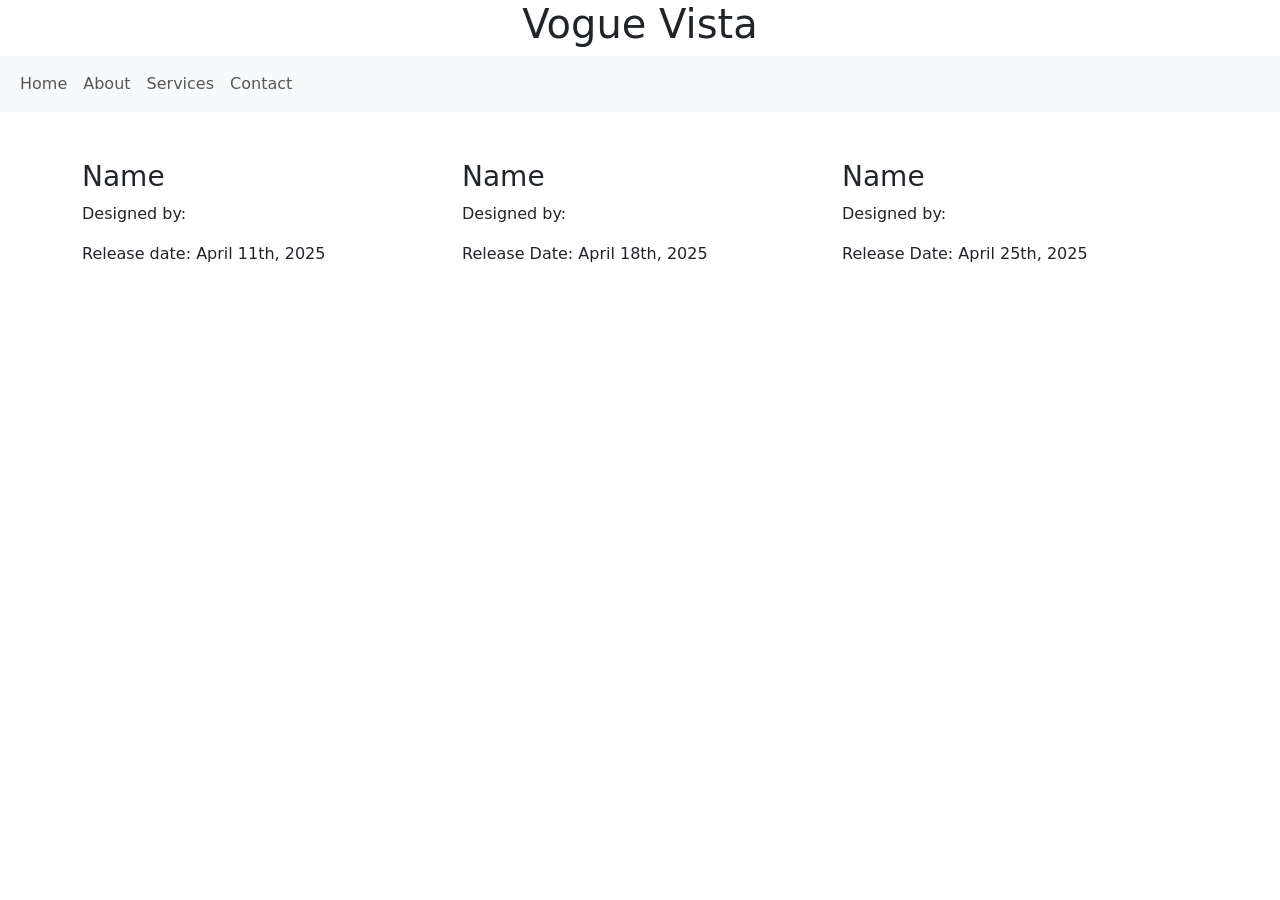
==== index.html @ 1a29b9b0 "Add files via upload" ====
<!DOCTYPE html>
<html>
        
        <title>Vogue Vista: Fashion Designer Store</title>
        <meta charset="utf-8">
        <meta name="viewport" content="width=device-width, initial-scale=1">
        <link href="https://cdn.jsdelivr.net/npm/bootstrap@5.3.3/dist/css/bootstrap.min.css" rel="stylesheet">
        <script src="https://cdn.jsdelivr.net/npm/bootstrap@5.3.3/dist/js/bootstrap.bundle.min.js"></script>
    </head>
    <body>

        <h1 align="center" class = "title"> Vogue Vista</h1>

        <nav class="navbar navbar-expand-sm bg-light">

            <div class="container-fluid">
              <!-- navbar linking to different html files  -->
              <ul class="navbar-nav">
                <li class="nav-item">
                  <a class="nav-link" href="index.html">Home</a>
                </li>
                <li class="nav-item">
                  <a class="nav-link" href="about.html">About</a>
                </li>
                <li class="nav-item">
                  <a class="nav-link" href="services.html">Services</a>
                </li>
                <li class="nav-item">
                    <a class="nav-link" href="contact.html">Contact</a>
                  </li>
              </ul>
            </div>

          </nav>

         <!-- <p> Lastest New Drops: </p> -->

    
          <div class="container mt-5"> <!--medium devices - screen width equal to or greater than 768px-->
            <div class="row">
                <!--column #1-->
              <div class="col-sm-4"> <!--small devices - screen width equal to or greater than 576px-->
                <h3>Name</h3>
                <!--img src="https://cdn11.bigcommerce.com/s-154ncqg253/images/stencil/480x660/products/7905/33794/V8814_07__69815__46521.1702328347.jpg?c=1" alt="Dress #1">-->
                <p>Designed by: </p>
                <p>Release date: April 11th, 2025</p>
        
              </div>
                 <!--column #2-->
              <div class="col-sm-4"> <!--small devices - screen width equal to or greater than 576px-->
                <h3>Name</h3>
                <p>Designed by: </p>
                <p>Release Date: April 18th, 2025 </p>
              </div>
                 <!--column #3-->
              <div class="col-sm-4">
                <h3>Name</h3>        
                <p>Designed by: </p>
                <p>Release Date: April 25th, 2025</p>
              </div>
            </div>
          </div>
    
    </body>
    </html>
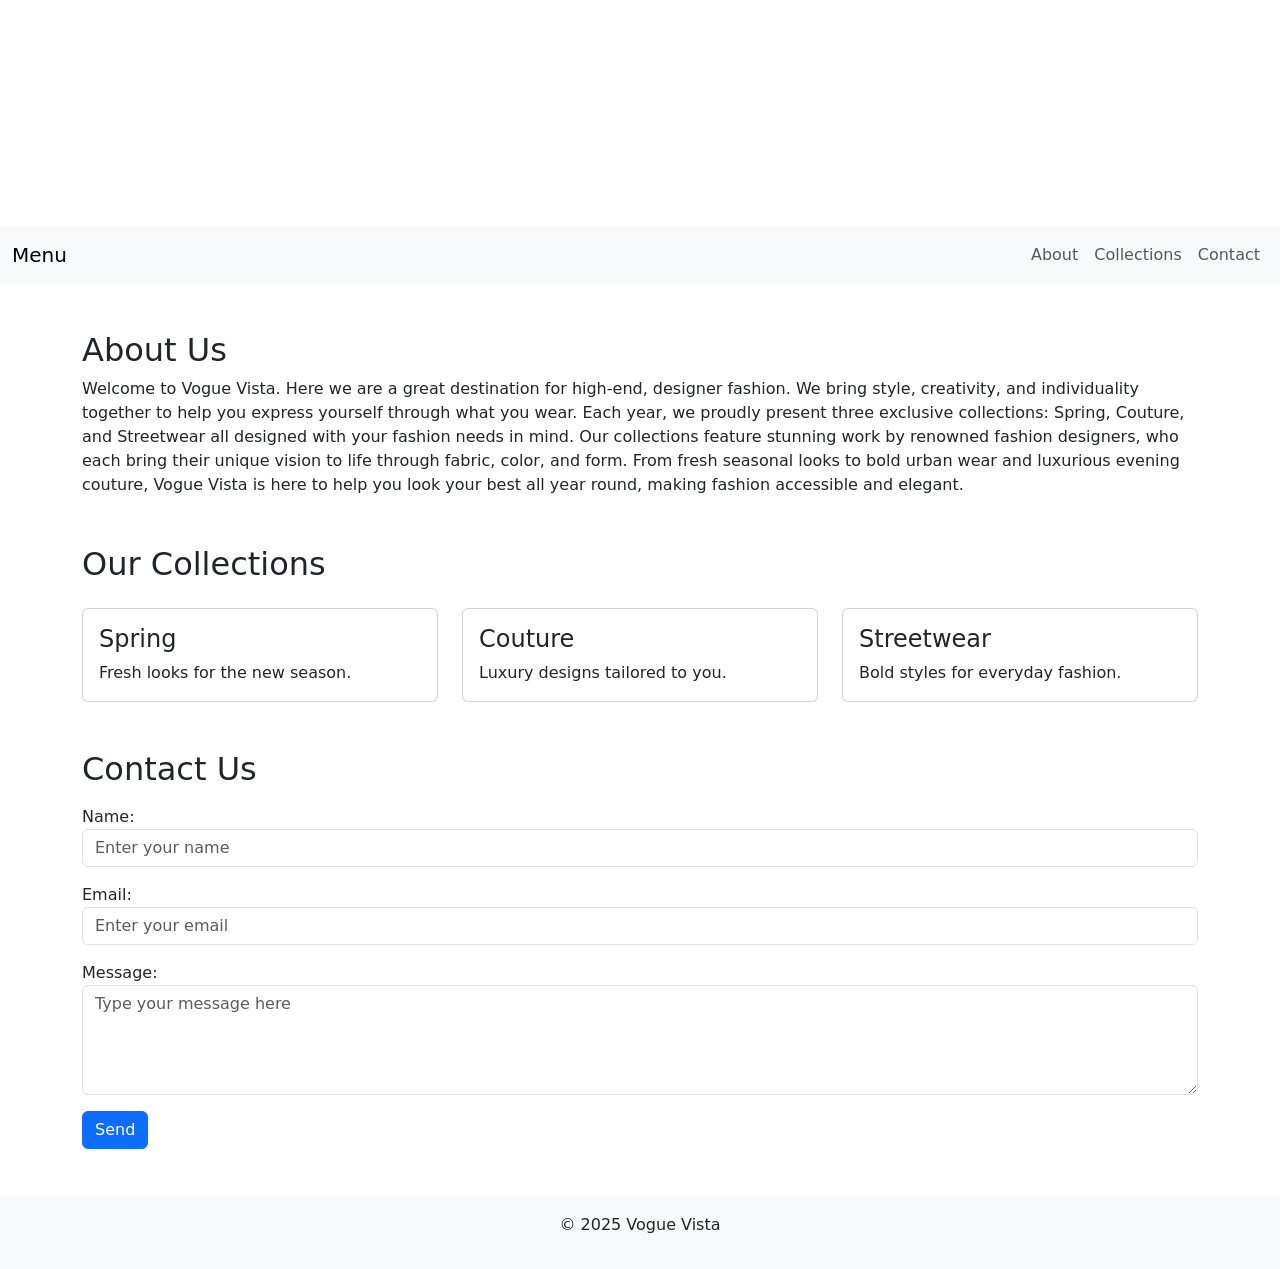
==== commit 63eb8cb4: "Add files via upload" ====
--- a/index.html
+++ b/index.html
@@ -1,65 +1,116 @@
+<!--format(Ctrl+Shift+I)-->
 <!DOCTYPE html>
-<html>
+<html lang="en">
+<head>
+  <title>Vogue Vista</title>
+  <meta charset="utf-8">
+  <meta name="viewport" content="width=device-width, initial-scale=1">
+  <!-- bootstrap CSS -->
+  <link href="https://cdn.jsdelivr.net/npm/bootstrap@5.3.0/dist/css/bootstrap.min.css" rel="stylesheet">
+</head>
+<body>
+
+<!-- business name (starter screen) -->
+<div class="container-fluid text-white text-center p-5" style="background-image: url('https://static.vecteezy.com/system/resources/thumbnails/037/236/239/small_2x/ai-generated-fashion-store-advertisment-background-with-copy-space-free-photo.jpg'); background-size: cover; background-position: center;">
+  <h1 class="display-3">Vogue Vista</h1>
+  <p class="lead">Designer Fashion with Vision</p>
+</div>
+
+<!-- navbar (from W3Schools) -->
+<nav class="navbar navbar-expand-sm bg-light navbar-light">
+  <div class="container-fluid">
+    <a class="navbar-brand" href="#">Menu</a>
+    <button class="navbar-toggler" type="button" data-bs-toggle="collapse" data-bs-target="#navbarNav">
+      <span class="navbar-toggler-icon"></span>
+    </button>
+    <div class="collapse navbar-collapse" id="navbarNav">
+      <ul class="navbar-nav ms-auto">
+        <li class="nav-item"><a class="nav-link" href="#about">About</a></li>
+        <li class="nav-item"><a class="nav-link" href="#collections">Collections</a></li>
+        <li class="nav-item"><a class="nav-link" href="#contact">Contact</a></li>
+      </ul>
+    </div>
+  </div>
+</nav>
+
+<!-- about section -->
+<div class="container mt-5" id="about"> <!--medium devices - screen width equal to or greater than 768px-->
+  <h2>About Us</h2>
+  <p>Welcome to Vogue Vista. Here we are a great destination for high-end, designer fashion. We bring style, creativity, and individuality together to help you express yourself through what you wear.
+    Each year, we proudly present three exclusive collections: Spring, Couture, and Streetwear all designed with your fashion needs in mind. Our collections feature stunning work by renowned fashion designers, who each bring their unique vision to life through fabric, color, and form.
+    From fresh seasonal looks to bold urban wear and luxurious evening couture, Vogue Vista is here to help you look your best all year round, making fashion accessible and elegant.</p>
+</div>
+
+<!-- collection selction with cards -->
+<div class="container mt-5" id="collections">
+  <h2>Our Collections</h2>
+  <div class="row">
+
+<!--shows products and use of bootstrap grid + cards-->
+
+    <!-- card #1 -->
+    <div class="col-sm-4 mt-3">
+      <div class="card">
         
-        <title>Vogue Vista: Fashion Designer Store</title>
-        <meta charset="utf-8">
-        <meta name="viewport" content="width=device-width, initial-scale=1">
-        <link href="https://cdn.jsdelivr.net/npm/bootstrap@5.3.3/dist/css/bootstrap.min.css" rel="stylesheet">
-        <script src="https://cdn.jsdelivr.net/npm/bootstrap@5.3.3/dist/js/bootstrap.bundle.min.js"></script>
-    </head>
-    <body>
+        <div class="card-body">
+          <h4 class="card-title">Spring</h4>
+          <p class="card-text">Fresh looks for the new season.</p>
+        </div>
+      </div>
+    </div>
 
-        <h1 align="center" class = "title"> Vogue Vista</h1>
+    <!-- card #2 -->
+    <div class="col-sm-4 mt-3">
+      <div class="card">
+        
+        <div class="card-body">
+          <h4 class="card-title">Couture</h4>
+          <p class="card-text">Luxury designs tailored to you.</p>
+        </div>
+      </div>
+    </div>
 
-        <nav class="navbar navbar-expand-sm bg-light">
+    <!-- card #3 -->
+    <div class="col-sm-4 mt-3">
+      <div class="card">
+         
+        <div class="card-body">
+          <h4 class="card-title">Streetwear</h4>
+          <p class="card-text">Bold styles for everyday fashion.</p>
+        </div>
+      </div>
+    </div>
+  </div>
+</div>
 
-            <div class="container-fluid">
-              <!-- navbar linking to different html files  -->
-              <ul class="navbar-nav">
-                <li class="nav-item">
-                  <a class="nav-link" href="index.html">Home</a>
-                </li>
-                <li class="nav-item">
-                  <a class="nav-link" href="about.html">About</a>
-                </li>
-                <li class="nav-item">
-                  <a class="nav-link" href="services.html">Services</a>
-                </li>
-                <li class="nav-item">
-                    <a class="nav-link" href="contact.html">Contact</a>
-                  </li>
-              </ul>
-            </div>
+<!-- contact form (from W3Schools Form Tutorial)-->
+<div class="container mt-5 mb-5" id="contact">
+  <h2>Contact Us</h2>
+  <form>
+    <div class="mb-3 mt-3">
+      <label for="name">Name:</label>
+      <input type="text" class="form-control" id="name" placeholder="Enter your name" required>
+    </div>
+    <div class="mb-3">
+      <label for="email">Email:</label>
+      <input type="email" class="form-control" id="email" placeholder="Enter your email" required>
+    </div>
+    <div class="mb-3">
+      <label for="message">Message:</label>
+      <textarea class="form-control" id="message" rows="4" placeholder="Type your message here" required></textarea>
+    </div>
+    <button type="submit" class="btn btn-primary">Send</button>
+  </form>
+</div>
 
-          </nav>
+<!-- FOOTER (Optional: Simple Bootstrap text center) -->
+<div class="container-fluid bg-light text-center p-3">
+  <p>&copy; 2025 Vogue Vista</p>
+</div>
 
-         <!-- <p> Lastest New Drops: </p> -->
+<!-- Bootstrap JS Bundle (from W3Schools) -->
+<script src="https://cdn.jsdelivr.net/npm/bootstrap@5.3.0/dist/js/bootstrap.bundle.min.js"></script>
 
-    
-          <div class="container mt-5"> <!--medium devices - screen width equal to or greater than 768px-->
-            <div class="row">
-                <!--column #1-->
-              <div class="col-sm-4"> <!--small devices - screen width equal to or greater than 576px-->
-                <h3>Name</h3>
-                <!--img src="https://cdn11.bigcommerce.com/s-154ncqg253/images/stencil/480x660/products/7905/33794/V8814_07__69815__46521.1702328347.jpg?c=1" alt="Dress #1">-->
-                <p>Designed by: </p>
-                <p>Release date: April 11th, 2025</p>
-        
-              </div>
-                 <!--column #2-->
-              <div class="col-sm-4"> <!--small devices - screen width equal to or greater than 576px-->
-                <h3>Name</h3>
-                <p>Designed by: </p>
-                <p>Release Date: April 18th, 2025 </p>
-              </div>
-                 <!--column #3-->
-              <div class="col-sm-4">
-                <h3>Name</h3>        
-                <p>Designed by: </p>
-                <p>Release Date: April 25th, 2025</p>
-              </div>
-            </div>
-          </div>
-    
-    </body>
-    </html>+</body>
+</html>
+
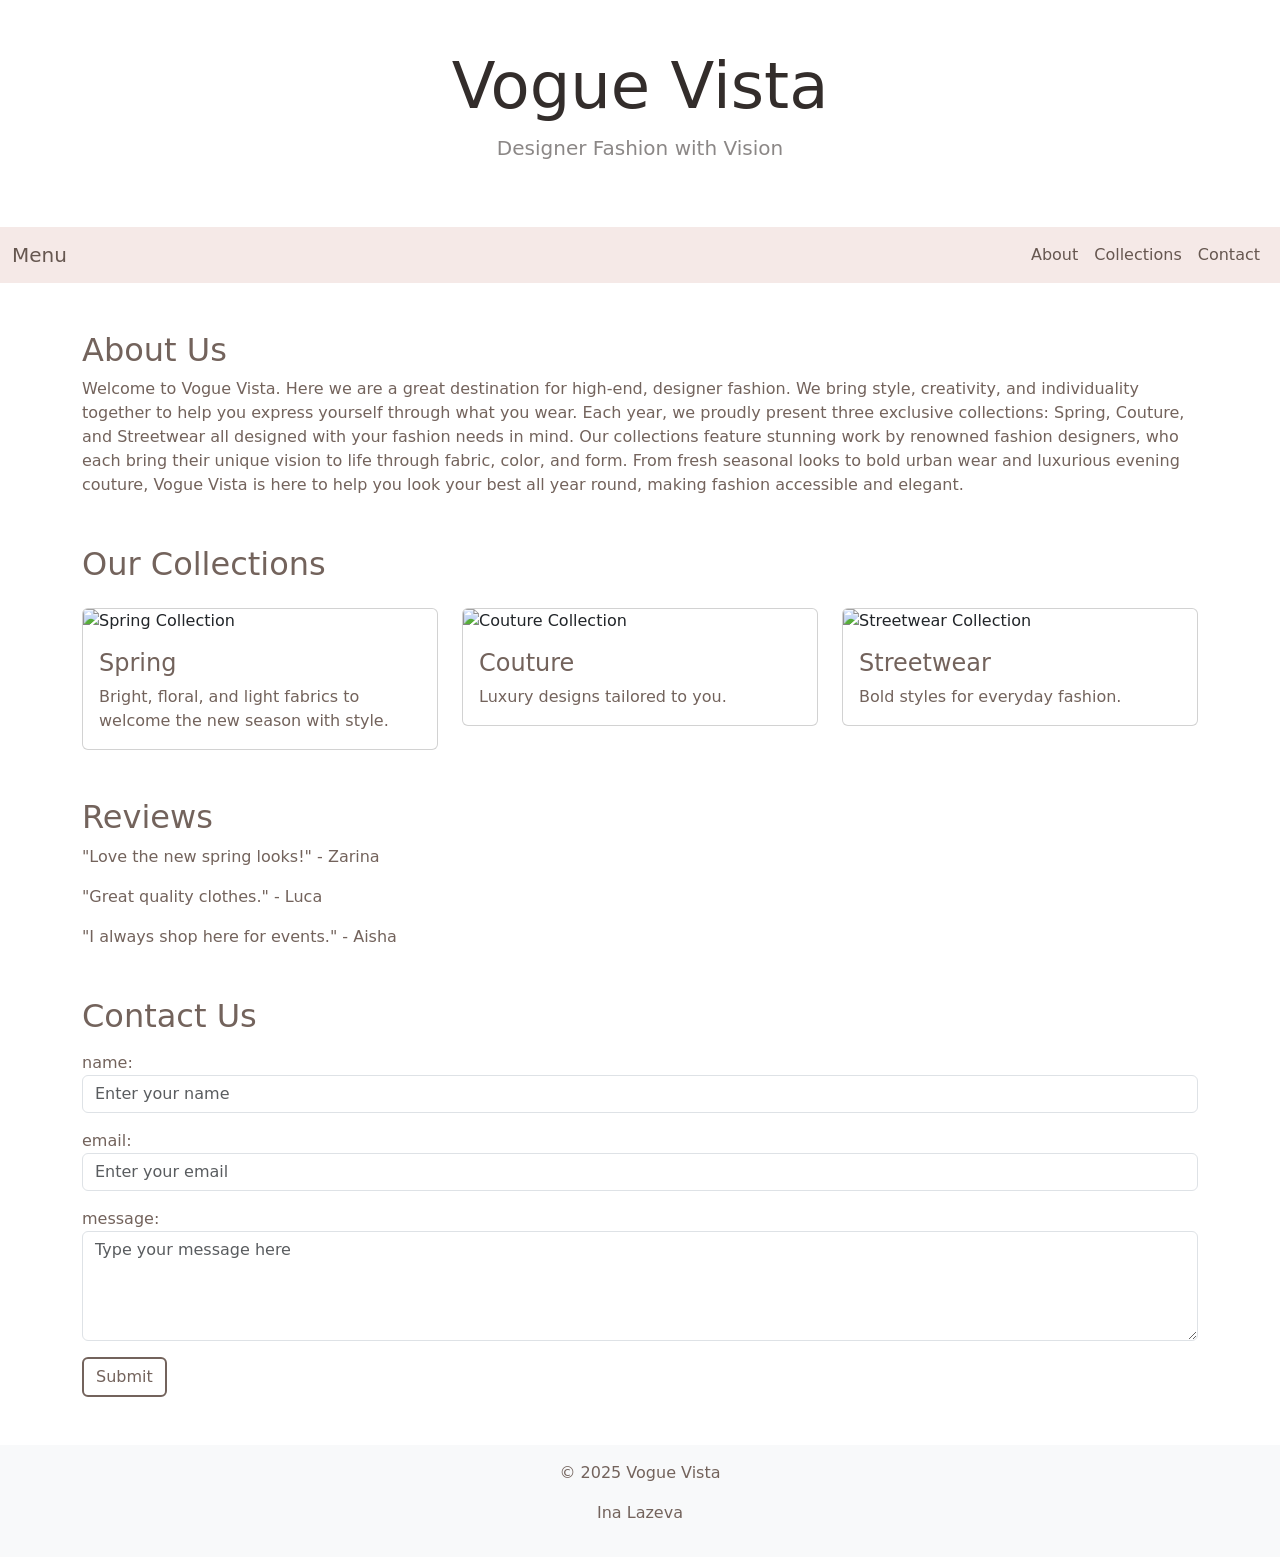
==== commit b7e16702: "Add files via upload" ====
--- a/index.html
+++ b/index.html
@@ -1,114 +1,152 @@
-<!--format(Ctrl+Shift+I)-->
+<!--Name: Ina Lazeva
+    Date: May 1, 2025
+    Assignment: Small Business Bootstrap Website Project
+    Extra: an addition of a section with reviews 
+    --> 
 <!DOCTYPE html>
 <html lang="en">
 <head>
   <title>Vogue Vista</title>
   <meta charset="utf-8">
   <meta name="viewport" content="width=device-width, initial-scale=1">
-  <!-- bootstrap CSS -->
+  <!-- bootstrap CSS --> 
   <link href="https://cdn.jsdelivr.net/npm/bootstrap@5.3.0/dist/css/bootstrap.min.css" rel="stylesheet">
 </head>
 <body>
 
-<!-- business name (starter screen) -->
+<!-- business name (starter image box screen) -->
 <div class="container-fluid text-white text-center p-5" style="background-image: url('https://static.vecteezy.com/system/resources/thumbnails/037/236/239/small_2x/ai-generated-fashion-store-advertisment-background-with-copy-space-free-photo.jpg'); background-size: cover; background-position: center;">
-  <h1 class="display-3">Vogue Vista</h1>
-  <p class="lead">Designer Fashion with Vision</p>
+  <h1 class="display-3" style="color: #332d2b;">Vogue Vista</h1> <!-- display of title -->
+  <p class="lead" style="color: #3f38369a;">Designer Fashion with Vision</p>  <!-- display of subtitle  -->
 </div>
 
 <!-- navbar (from W3Schools) -->
-<nav class="navbar navbar-expand-sm bg-light navbar-light">
+<nav class="navbar navbar-expand-sm" style="background-color: #eedbd79a;"> 
+                                      <!-- background color set to light pink -->
   <div class="container-fluid">
-    <a class="navbar-brand" href="#">Menu</a>
+    <a class="navbar-brand" href="#" style="color: #665750;">Menu</a>
+                                      <!-- text color for menu -->
     <button class="navbar-toggler" type="button" data-bs-toggle="collapse" data-bs-target="#navbarNav">
       <span class="navbar-toggler-icon"></span>
     </button>
     <div class="collapse navbar-collapse" id="navbarNav">
       <ul class="navbar-nav ms-auto">
-        <li class="nav-item"><a class="nav-link" href="#about">About</a></li>
-        <li class="nav-item"><a class="nav-link" href="#collections">Collections</a></li>
-        <li class="nav-item"><a class="nav-link" href="#contact">Contact</a></li>
+        <li class="nav-item">
+          <a class="nav-link" href="#about" style="color: #665750;">About</a>
+                                             <!-- text color for about -->
+        </li>
+        <li class="nav-item">
+          <a class="nav-link" href="#collections" style="color: #665750;">Collections</a>
+                                                  <!-- text color for collections -->
+        </li>
+        <li class="nav-item">
+          <a class="nav-link" href="#contact" style="color: #665750;">Contact</a>
+                                              <!-- text color for contact -->
+        </li>
       </ul>
     </div>
   </div>
 </nav>
 
+
 <!-- about section -->
-<div class="container mt-5" id="about"> <!--medium devices - screen width equal to or greater than 768px-->
+<div class="container mt-5" id="about" style="color: #73635c;"> <!--medium devices - screen width equal to or greater than 768px-->
   <h2>About Us</h2>
+  <!-- about us info paragraph -->
   <p>Welcome to Vogue Vista. Here we are a great destination for high-end, designer fashion. We bring style, creativity, and individuality together to help you express yourself through what you wear.
     Each year, we proudly present three exclusive collections: Spring, Couture, and Streetwear all designed with your fashion needs in mind. Our collections feature stunning work by renowned fashion designers, who each bring their unique vision to life through fabric, color, and form.
     From fresh seasonal looks to bold urban wear and luxurious evening couture, Vogue Vista is here to help you look your best all year round, making fashion accessible and elegant.</p>
 </div>
 
-<!-- collection selction with cards -->
-<div class="container mt-5" id="collections">
+<!-- collection selction with cards grids showing 3 bootstrap cards-->
+<div class="container mt-5" id="collections" style="color: #73635c;">
   <h2>Our Collections</h2>
   <div class="row">
 
 <!--shows products and use of bootstrap grid + cards-->
 
-    <!-- card #1 -->
+    <!-- card #1 ( SPRING COLLECTION)-->
     <div class="col-sm-4 mt-3">
+       <div class="card">
+          <img
+             class="card-img-top"
+             src="https://images.squarespace-cdn.com/content/v1/55e5d510e4b0b2d1e68ad3c3/1505324583701-2ENN4N61LNRTNYI7R137/Rongrong+DeVoe+fashion+sketches-Self+Portrait+SS18+New+York+Fashion+Week.JPG"
+            alt="Spring Collection">
+          <div class="card-body"> <!-- adds space between title and picture-->
+            <h4 class="card-title" style="color: #73635c;">Spring</h4>
+            <p class="card-text" style="color: #73635c;">
+               Bright, floral, and light fabrics to welcome the new season with style.
+            </p>
+          </div>
+        </div>
+      </div>
+
+    <!-- card #2 (COUTURE COLLECTIONS)-->
+    <div class="col-sm-4 mt-3" >
       <div class="card">
-        
-        <div class="card-body">
-          <h4 class="card-title">Spring</h4>
-          <p class="card-text">Fresh looks for the new season.</p>
+        <img
+             class="card-img-top"
+             src="https://encrypted-tbn0.gstatic.com/images?q=tbn:ANd9GcT9ErkHrxDjmydI00Qme9zZdj4Yem92TnOjFA&s"
+            alt="Couture Collection">
+        <div class="card-body"> <!-- adds space between title and picture-->
+          <h4 class="card-title" style="color: #73635c;" >Couture</h4>
+          <p class="card-text" style="color: #73635c;">Luxury designs tailored to you.</p>
         </div>
       </div>
     </div>
 
-    <!-- card #2 -->
-    <div class="col-sm-4 mt-3">
+    <!-- card #3 (STREETWEAR COLLECTION)-->
+    <div class="col-sm-4 mt-3" >
       <div class="card">
-        
-        <div class="card-body">
-          <h4 class="card-title">Couture</h4>
-          <p class="card-text">Luxury designs tailored to you.</p>
-        </div>
-      </div>
-    </div>
-
-    <!-- card #3 -->
-    <div class="col-sm-4 mt-3">
-      <div class="card">
-         
-        <div class="card-body">
-          <h4 class="card-title">Streetwear</h4>
-          <p class="card-text">Bold styles for everyday fashion.</p>
+        <img
+        class="card-img-top"
+        src="https://www.shutterstock.com/image-vector/vector-sketch-fashion-women-260nw-124156618.jpg"
+        alt="Streetwear Collection">
+        <div class="card-body"> <!-- adds space between title and picture-->
+          <h4 class="card-title" style="color: #73635c;">Streetwear</h4>
+          <p class="card-text" style="color: #73635c;">Bold styles for everyday fashion.</p>
         </div>
       </div>
     </div>
   </div>
 </div>
 
-<!-- contact form (from W3Schools Form Tutorial)-->
-<div class="container mt-5 mb-5" id="contact">
+<!--EXTRA: an addition of a section with reviews--> 
+<div class = "container mt-5 mb-5" style=" color: #73635c;">
+  <h2>Reviews</h2>
+  <p>"Love the new spring looks!" - Zarina </p>
+  <p> "Great quality clothes." - Luca</p>
+  <p> "I always shop here for events." - Aisha </p>
+</div>
+
+<!-- contact form in bootstrap (from W3Schools Form Tutorial)-->
+<div class="container mt-5 mb-5" id="contact" style="color: #73635c;">
   <h2>Contact Us</h2>
   <form>
     <div class="mb-3 mt-3">
-      <label for="name">Name:</label>
+      <label for="name">name:</label>
       <input type="text" class="form-control" id="name" placeholder="Enter your name" required>
     </div>
     <div class="mb-3">
-      <label for="email">Email:</label>
+      <label for="email">email:</label>
       <input type="email" class="form-control" id="email" placeholder="Enter your email" required>
     </div>
     <div class="mb-3">
-      <label for="message">Message:</label>
+      <label for="message">message:</label>
       <textarea class="form-control" id="message" rows="4" placeholder="Type your message here" required></textarea>
     </div>
-    <button type="submit" class="btn btn-primary">Send</button>
+    <!-- submit button -->
+    <button type="submit" class="btn" style="background-color: transparent; color: #73635c; border: 2px solid #73635c;">Submit</button>
   </form>
 </div>
 
-<!-- FOOTER (Optional: Simple Bootstrap text center) -->
-<div class="container-fluid bg-light text-center p-3">
-  <p>&copy; 2025 Vogue Vista</p>
+<!-- an addition of footer -->
+<div class="container-fluid bg-light text-center p-3" style="color: #73635c;">
+  <p>&copy; 2025 Vogue Vista </p>
+  <p> Ina Lazeva</p>
 </div>
 
-<!-- Bootstrap JS Bundle (from W3Schools) -->
+<!-- bootstrap bundlejs (from W3Schools) -->
 <script src="https://cdn.jsdelivr.net/npm/bootstrap@5.3.0/dist/js/bootstrap.bundle.min.js"></script>
 
 </body>
